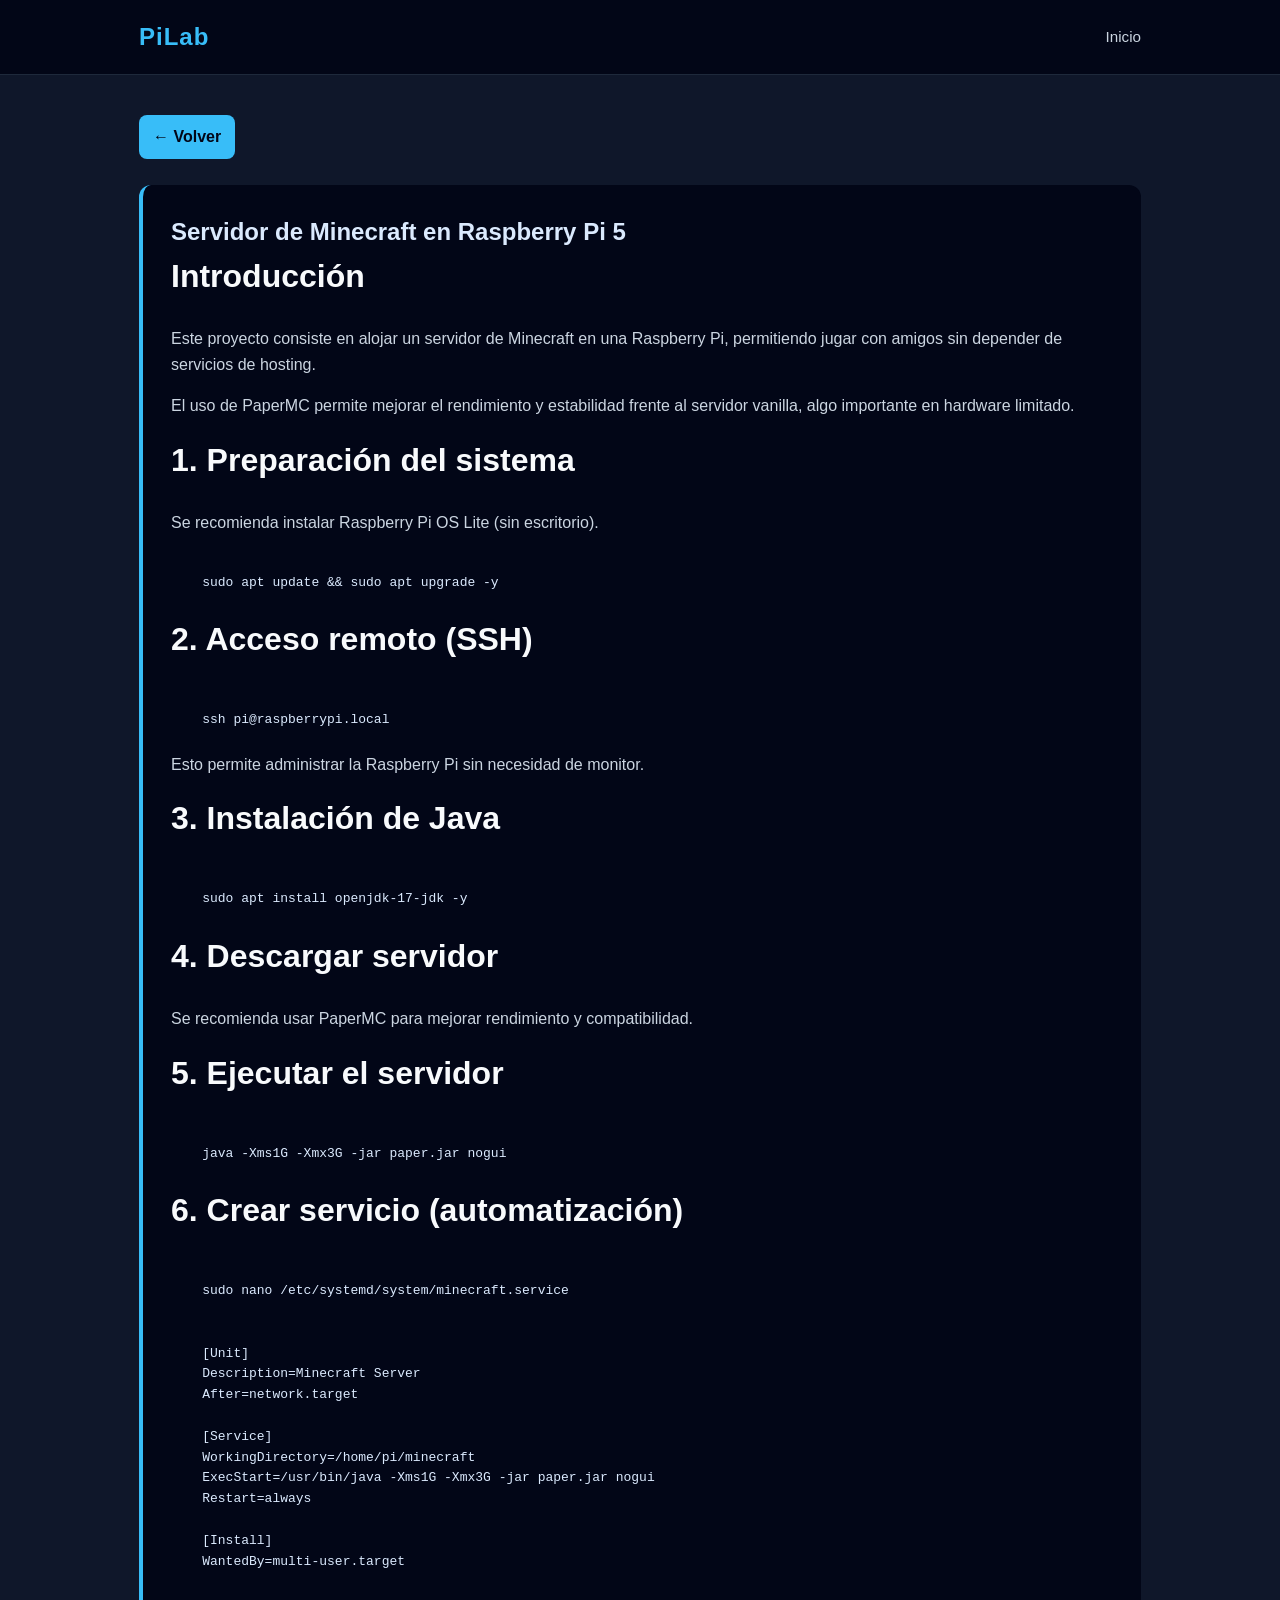
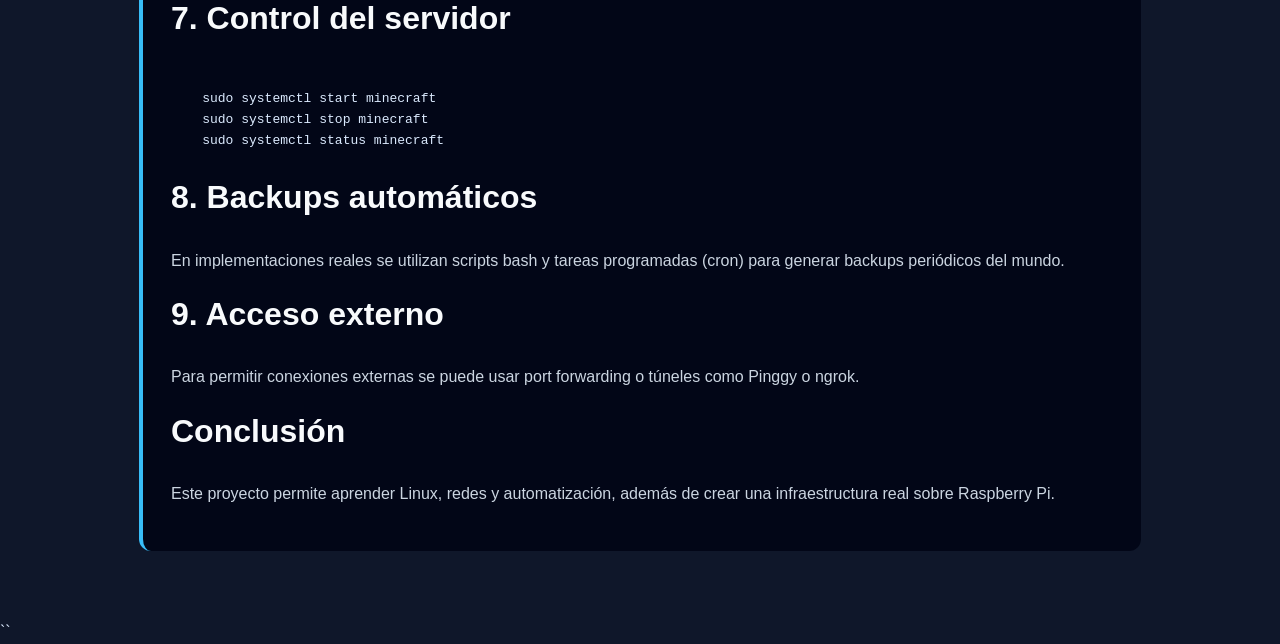
==== post-minecraft.html @ db32fd4a "Initial commit" ====
<!DOCTYPE html>
<html lang="es">
<head>
  <meta charset="UTF-8">
  <meta name="viewport" content="width=device-width, initial-scale=1.0">
  <title>Servidor de Minecraft en Raspberry Pi</title>
  <link rel="stylesheet" href="assets/styles.css">
</head>

<body>

<header class="site-header">
  <nav class="navbar">
    <div class="logo">PiLab</div>
    <ul class="nav-links">
      <li><a href="index.html">Inicio</a></li>
    </ul>
  </nav>
</header>

<main class="container">

    <a href="index.html" class="read-more">← Volver</a>
    <br><br>
  <article class="full-post">
    <h1>Servidor de Minecraft en Raspberry Pi 5</h1>
    <h2>Introducción</h2>
    <p>
    Este proyecto consiste en alojar un servidor de Minecraft en una Raspberry Pi,
    permitiendo jugar con amigos sin depender de servicios de hosting.
    </p>
    <p>
    El uso de PaperMC permite mejorar el rendimiento y estabilidad frente al servidor vanilla,
    algo importante en hardware limitado.
    </p>
    <h2>1. Preparación del sistema</h2>
    <p>Se recomienda instalar Raspberry Pi OS Lite (sin escritorio).</p>
    <pre><code>
    sudo apt update && sudo apt upgrade -y
    </code></pre>
    <h2>2. Acceso remoto (SSH)</h2>
    <pre><code>
    ssh pi@raspberrypi.local
    </code></pre>
    <p>
    Esto permite administrar la Raspberry Pi sin necesidad de monitor.
    </p>
    <h2>3. Instalación de Java</h2>
    <pre><code>
    sudo apt install openjdk-17-jdk -y
    </code></pre>
    <h2>4. Descargar servidor</h2>
    <p>
    Se recomienda usar PaperMC para mejorar rendimiento y compatibilidad.
    </p>
    <h2>5. Ejecutar el servidor</h2>
    <pre><code>
    java -Xms1G -Xmx3G -jar paper.jar nogui
    </code></pre>
    <h2>6. Crear servicio (automatización)</h2>
    <pre><code>
    sudo nano /etc/systemd/system/minecraft.service
    </code></pre>
    <pre><code>
    [Unit]
    Description=Minecraft Server
    After=network.target

    [Service]
    WorkingDirectory=/home/pi/minecraft
    ExecStart=/usr/bin/java -Xms1G -Xmx3G -jar paper.jar nogui
    Restart=always

    [Install]
    WantedBy=multi-user.target
    </code></pre>
    <h2>7. Control del servidor</h2>
    <pre><code>
    sudo systemctl start minecraft
    sudo systemctl stop minecraft
    sudo systemctl status minecraft
    </code></pre>
    <h2>8. Backups automáticos</h2>
    <p>
    En implementaciones reales se utilizan scripts bash y tareas programadas (cron)
    para generar backups periódicos del mundo.
    </p>
    <h2>9. Acceso externo</h2>
    <p>
    Para permitir conexiones externas se puede usar port forwarding o túneles
    como Pinggy o ngrok.
    </p>
    <h2>Conclusión</h2>
    <p>
    Este proyecto permite aprender Linux, redes y automatización,
    además de crear una infraestructura real sobre Raspberry Pi.
    </p>

</article>

</main>

</body>
</html>
``
---- assets/styles.css ----
* {
  box-sizing: border-box;
  margin: 0;
  padding: 0;
}

html {
  scroll-behavior: smooth;
}

body {
  font-family: Arial, Helvetica, sans-serif;
  background: #0f172a;
  color: #dbeafe;
  line-height: 1.6;
}

.site-header {
  background: #020617;
  border-bottom: 1px solid #1e293b;
  position: sticky;
  top: 0;
  z-index: 10;
}

.navbar {
  max-width: 1050px;
  margin: 0 auto;
  padding: 18px 24px;
  display: flex;
  justify-content: space-between;
  align-items: center;
}

.logo {
  color: #38bdf8;
  font-size: 1.5rem;
  font-weight: bold;
  letter-spacing: 1px;
}

.nav-links {
  list-style: none;
  display: flex;
  gap: 22px;
}

.nav-links a {
  color: #cbd5e1;
  text-decoration: none;
  font-size: 0.95rem;
}

.nav-links a:hover {
  color: #38bdf8;
}

.container {
  max-width: 1050px;
  margin: 0 auto;
  padding: 40px 24px;
}

.hero {
  padding: 70px 0;
  border-bottom: 1px solid #1e293b;
}

.eyebrow {
  color: #38bdf8;
  text-transform: uppercase;
  font-size: 0.85rem;
  letter-spacing: 2px;
  margin-bottom: 12px;
}

.hero h1 {
  font-size: 3rem;
  color: #f8fafc;
  margin-bottom: 18px;
  max-width: 760px;
}

.hero p {
  max-width: 720px;
  color: #94a3b8;
  font-size: 1.1rem;
}

.posts-section {
  padding: 50px 0;
}

.posts-section h2,
.categories h2,
.about h2,
.full-post h2 {
  color: #f8fafc;
  margin-bottom: 24px;
  font-size: 2rem;
}

.post-card {
  display: grid;
  grid-template-columns: 280px 1fr;
  gap: 24px;
  background: #111827;
  border: 1px solid #1e293b;
  border-radius: 16px;
  padding: 18px;
  margin-bottom: 28px;
  transition: transform 0.2s ease, border-color 0.2s ease;
}

.post-card:hover {
  transform: translateY(-4px);
  border-color: #38bdf8;
}

.post-card img {
  width: 100%;
  height: 190px;
  object-fit: cover;
  border-radius: 12px;
  background: #1e293b;
}

.post-content h3 {
  color: #f8fafc;
  font-size: 1.5rem;
  margin-bottom: 10px;
}

.post-content p {
  color: #94a3b8;
  margin-bottom: 14px;
}

.post-date {
  color: #38bdf8 !important;
  font-size: 0.9rem;
  margin-bottom: 8px;
}

.tags {
  display: flex;
  gap: 8px;
  flex-wrap: wrap;
  margin-bottom: 14px;
}

.tags span {
  background: #0f172a;
  color: #7dd3fc;
  border: 1px solid #1e40af;
  padding: 4px 10px;
  border-radius: 999px;
  font-size: 0.8rem;
}

.read-more {
  display: inline-block;
  color: #020617;
  background: #38bdf8;
  padding: 9px 14px;
  border-radius: 8px;
  text-decoration: none;
  font-weight: bold;
}

.read-more:hover {
  background: #7dd3fc;
}

.full-posts {
  padding: 30px 0;
}

.full-post {
  background: #020617;
  border-left: 4px solid #38bdf8;
  padding: 28px;
  border-radius: 12px;
  margin-bottom: 28px;
}

.full-post p {
  color: #cbd5e1;
  margin-bottom: 16px;
}

.categories,
.about {
  padding: 45px 0;
  border-top: 1px solid #1e293b;
}

.category-grid {
  display: grid;
  grid-template-columns: repeat(4, 1fr);
  gap: 16px;
}

.category-grid div {
  background: #111827;
  border: 1px solid #1e293b;
  color: #7dd3fc;
  padding: 20px;
  text-align: center;
  border-radius: 12px;
}

.about p {
  color: #94a3b8;
  max-width: 780px;
}

.footer {
  background: #020617;
  color: #64748b;
  text-align: center;
  padding: 25px;
  border-top: 1px solid #1e293b;
}

@media (max-width: 760px) {
  .navbar {
    flex-direction: column;
    gap: 16px;
  }

  .nav-links {
    flex-wrap: wrap;
    justify-content: center;
  }

  .hero h1 {
    font-size: 2.2rem;
  }

  .post-card {
    grid-template-columns: 1fr;
  }

  .category-grid {
    grid-template-columns: 1fr 1fr;
  }
}
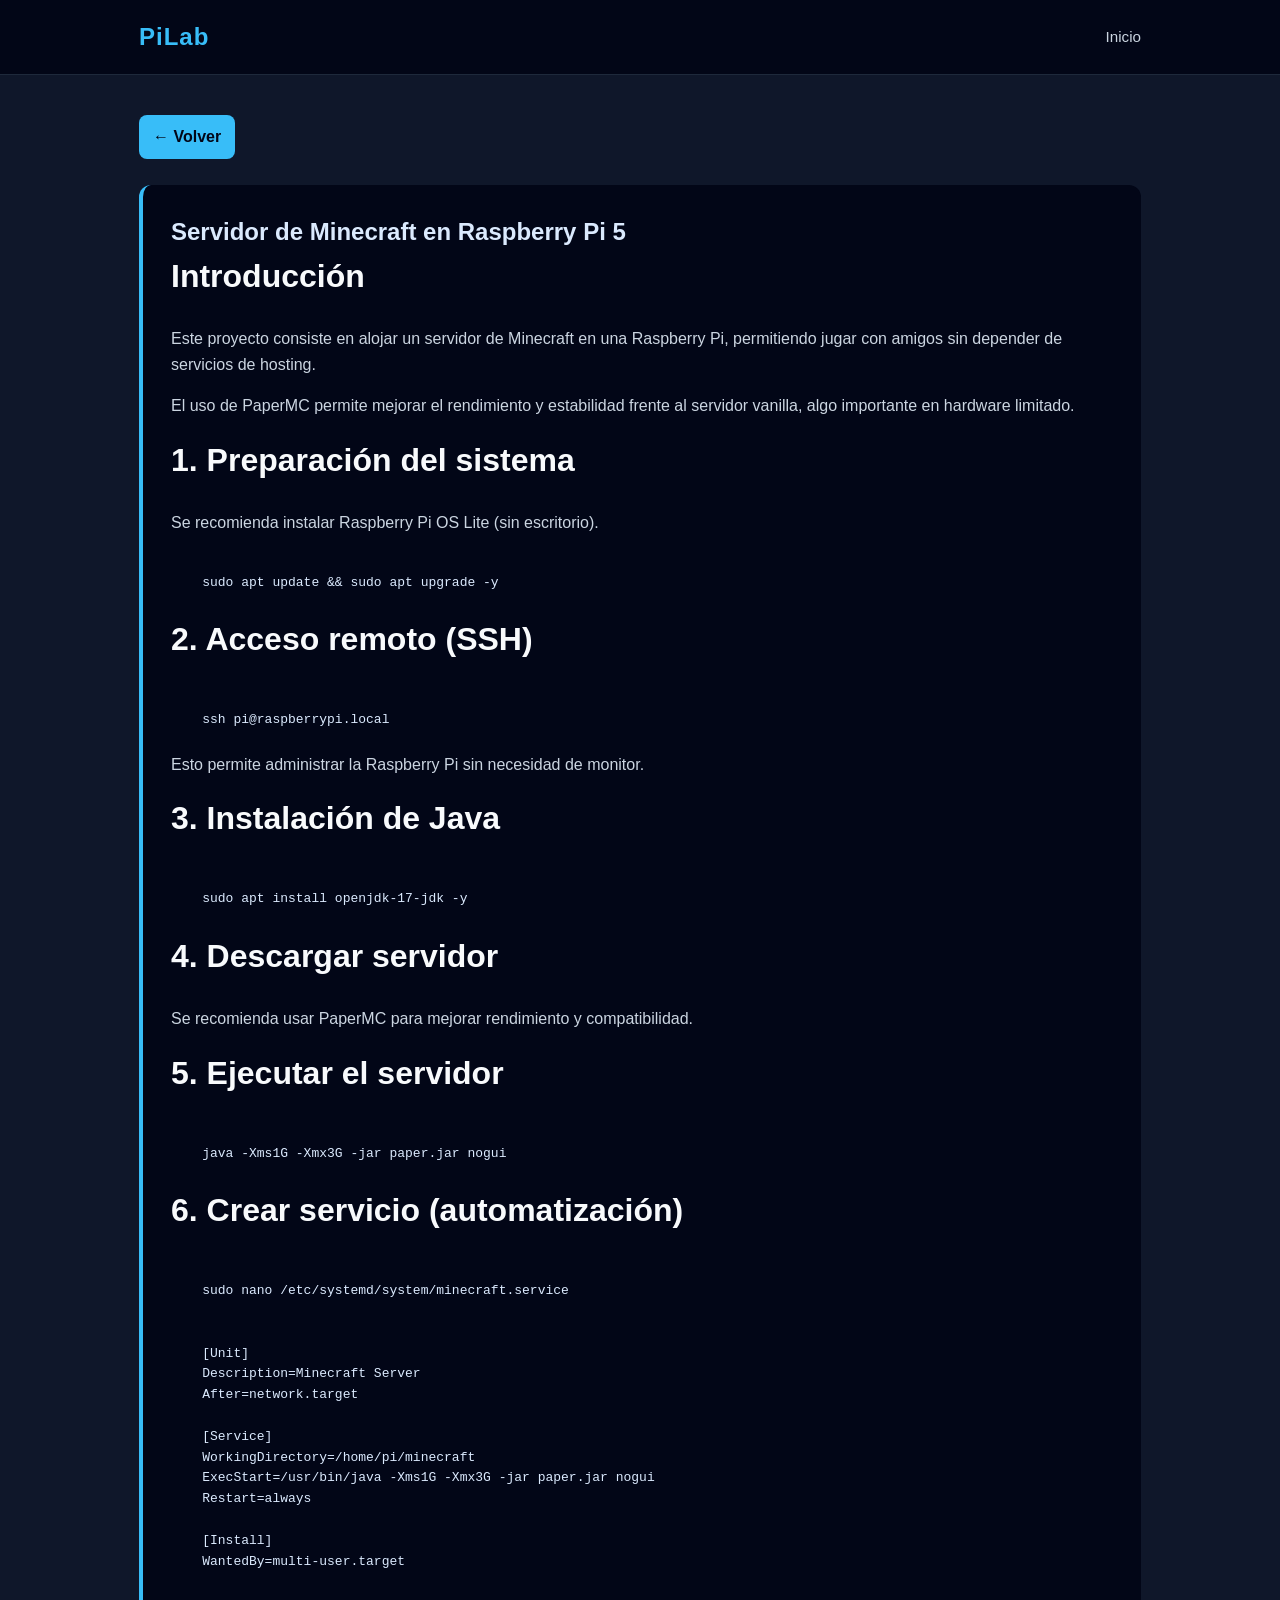
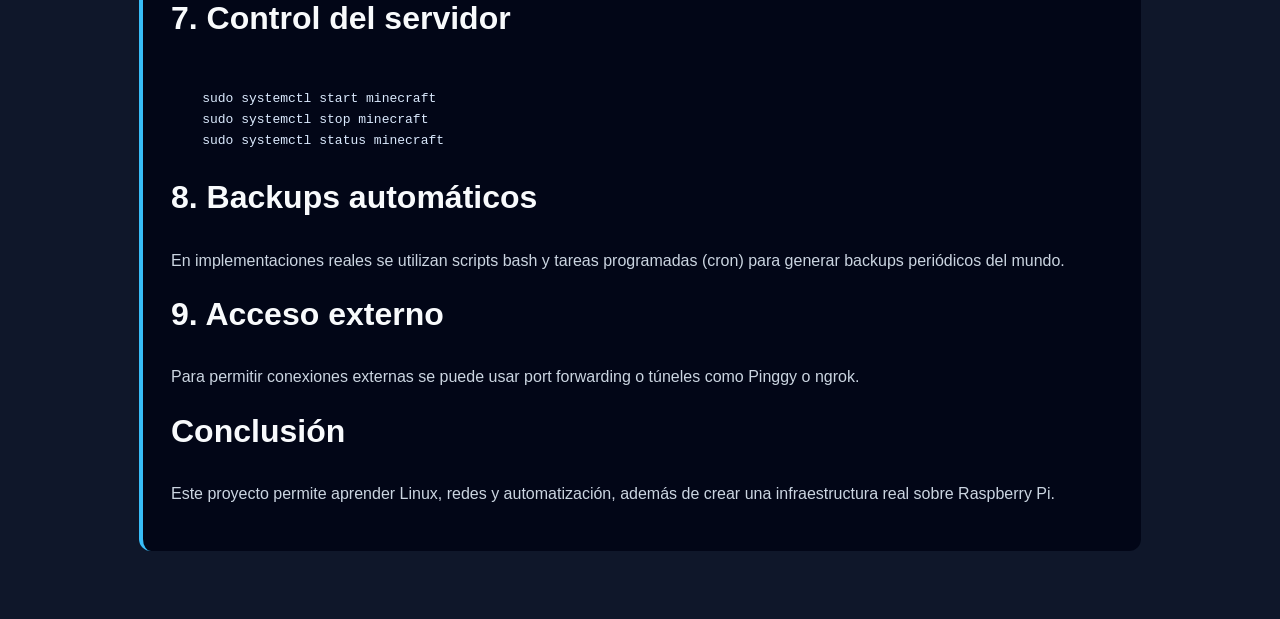
==== commit b282a1bb: "Refactor" ====
--- a/post-minecraft.html
+++ b/post-minecraft.html
@@ -2,7 +2,6 @@
 <html lang="es">
 <head>
   <meta charset="UTF-8">
-  <meta name="viewport" content="width=device-width, initial-scale=1.0">
   <title>Servidor de Minecraft en Raspberry Pi</title>
   <link rel="stylesheet" href="assets/styles.css">
 </head>
@@ -22,7 +21,7 @@
 
     <a href="index.html" class="read-more">← Volver</a>
     <br><br>
-  <article class="full-post">
+    <article class="full-post">
     <h1>Servidor de Minecraft en Raspberry Pi 5</h1>
     <h2>Introducción</h2>
     <p>
@@ -102,4 +101,3 @@
 
 </body>
 </html>
-``
